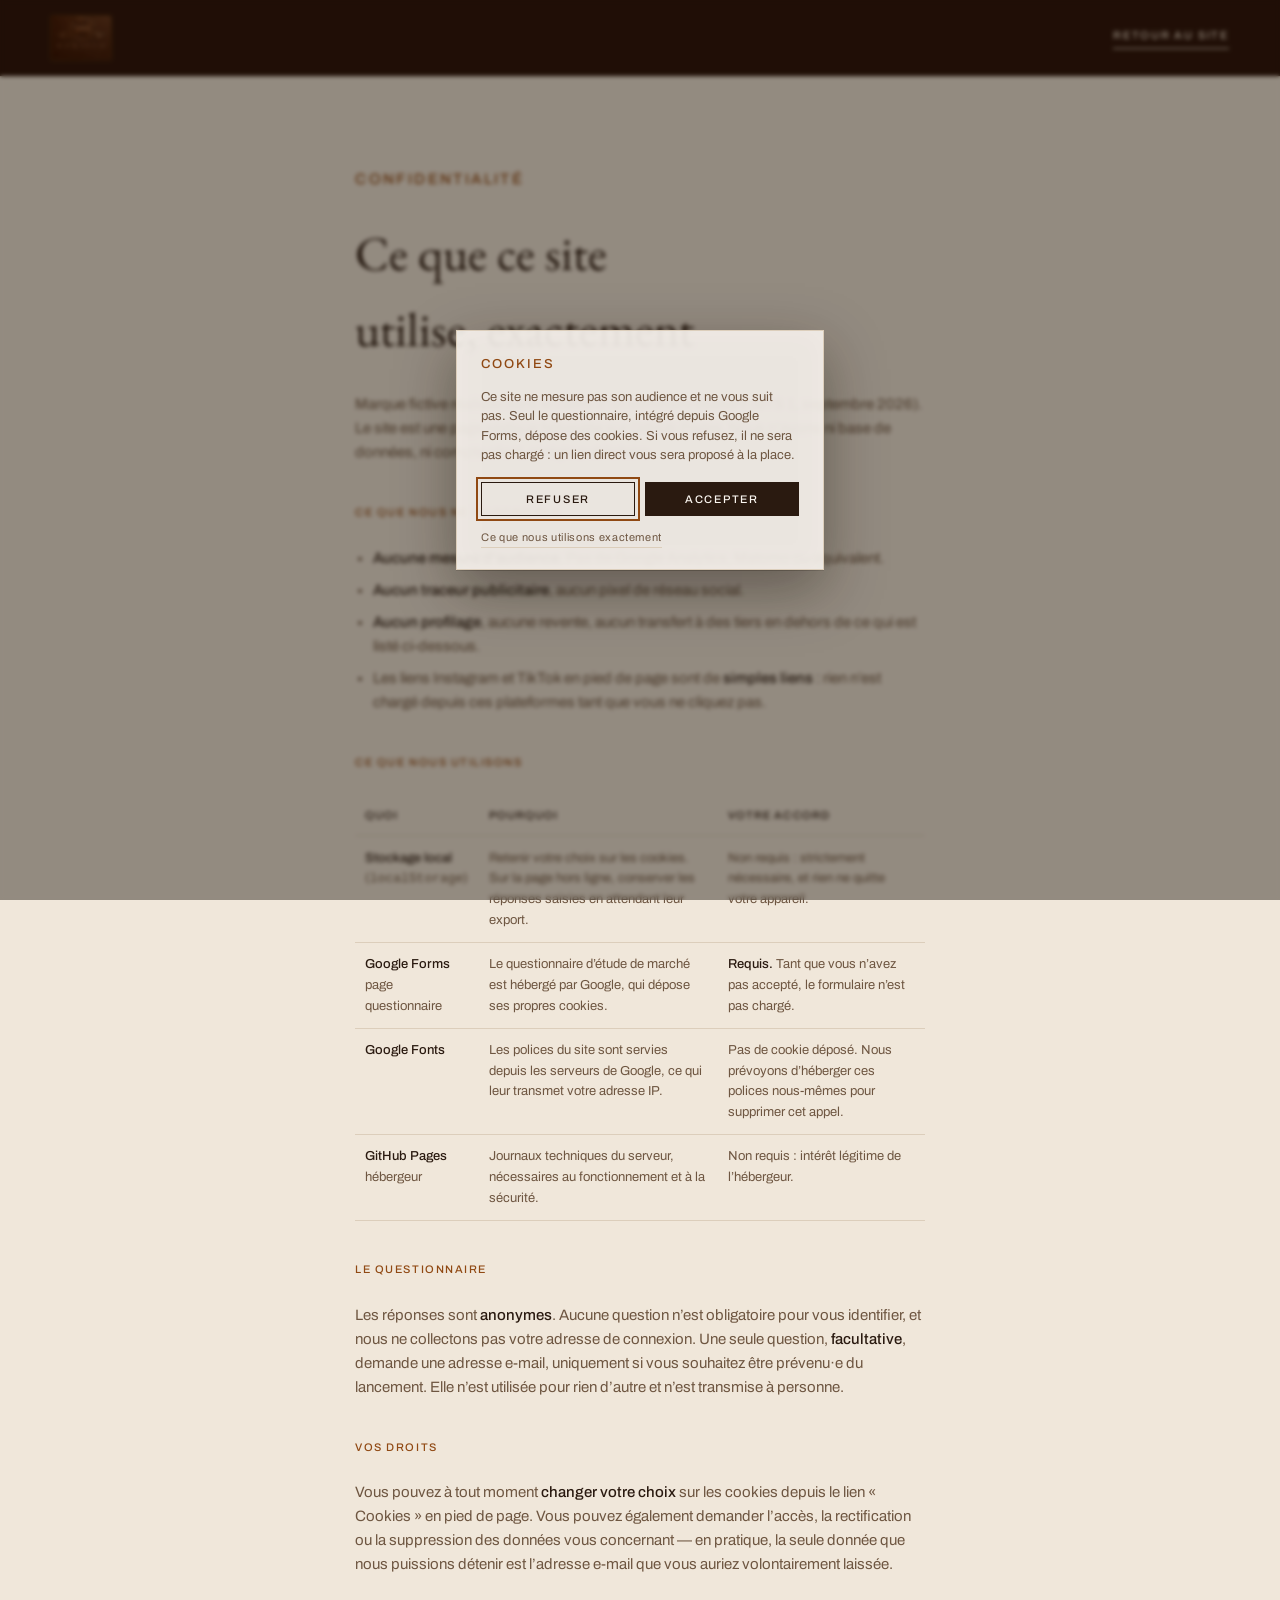
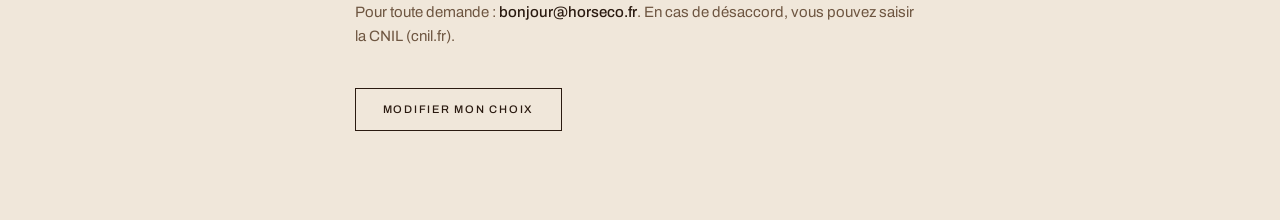
==== confidentialite.html @ d167e8dc "Consentement cookies, avec un effet réel Petit pop-up centré et translucide, bouton d'acceptation fo" ====
<!doctype html>
<html lang="fr">
<head>
<meta charset="utf-8">
<meta name="viewport" content="width=device-width, initial-scale=1">
<title>HorseCo — Confidentialité</title>
<meta name="description" content="Ce que le site HorseCo utilise exactement : aucun traceur, aucune mesure d'audience, un stockage local et un formulaire Google conditionné à votre accord.">
<meta name="robots" content="noindex">
<meta name="theme-color" content="#FAF6F0">
<link rel="preconnect" href="https://fonts.googleapis.com">
<link rel="preconnect" href="https://fonts.gstatic.com" crossorigin>
<link rel="stylesheet" href="https://fonts.googleapis.com/css2?family=Archivo:wght@400;500;600&family=EB+Garamond:ital,wght@0,400;0,500;1,400;1,500&display=swap">
<link rel="stylesheet" href="assets/css/horseco.css?v=10">
<link rel="icon" href="assets/img/logo-horseco.svg" type="image/svg+xml">
</head>
<body class="survey">

<header class="q-top masthead">
  <a class="logo" href="index.html" aria-label="HorseCo — retour au site">
    <img src="assets/img/logo-horseco.png" width="511" height="378"
         alt="HorseCo — Sellerie d’exception">
  </a>
  <a class="underlink" href="index.html">Retour au site</a>
</header>

<main class="band">
  <div class="wrap legal">

    <p class="caps" style="color:var(--accent)">Confidentialité</p>
    <h1>Ce que ce site utilise, exactement</h1>
    <p>
      Marque fictive réalisée dans le cadre d’un séminaire étudiant (BTS 1,
      septembre 2026). Le site est une page statique hébergée sur GitHub Pages.
      Nous n’avons ni base de données, ni compte client, ni régie publicitaire.
    </p>

    <h2>Ce que nous ne faisons pas</h2>
    <ul>
      <li><strong>Aucune mesure d’audience.</strong> Pas de Google Analytics, Matomo ou équivalent.</li>
      <li><strong>Aucun traceur publicitaire</strong>, aucun pixel de réseau social.</li>
      <li><strong>Aucun profilage</strong>, aucune revente, aucun transfert à des tiers en dehors de ce qui est listé ci-dessous.</li>
      <li>Les liens Instagram et TikTok en pied de page sont de <strong>simples liens</strong> : rien n’est chargé depuis ces plateformes tant que vous ne cliquez pas.</li>
    </ul>

    <h2>Ce que nous utilisons</h2>
    <table>
      <thead>
        <tr><th>Quoi</th><th>Pourquoi</th><th>Votre accord</th></tr>
      </thead>
      <tbody>
        <tr>
          <td><strong>Stockage local</strong><br>(<code>localStorage</code>)</td>
          <td>Retenir votre choix sur les cookies. Sur la page hors ligne, conserver les réponses saisies en attendant leur export.</td>
          <td>Non requis : strictement nécessaire, et rien ne quitte votre appareil.</td>
        </tr>
        <tr>
          <td><strong>Google Forms</strong><br>page questionnaire</td>
          <td>Le questionnaire d’étude de marché est hébergé par Google, qui dépose ses propres cookies.</td>
          <td><strong>Requis.</strong> Tant que vous n’avez pas accepté, le formulaire n’est pas chargé.</td>
        </tr>
        <tr>
          <td><strong>Google Fonts</strong></td>
          <td>Les polices du site sont servies depuis les serveurs de Google, ce qui leur transmet votre adresse IP.</td>
          <td>Pas de cookie déposé. Nous prévoyons d’héberger ces polices nous-mêmes pour supprimer cet appel.</td>
        </tr>
        <tr>
          <td><strong>GitHub Pages</strong><br>hébergeur</td>
          <td>Journaux techniques du serveur, nécessaires au fonctionnement et à la sécurité.</td>
          <td>Non requis : intérêt légitime de l’hébergeur.</td>
        </tr>
      </tbody>
    </table>

    <h2>Le questionnaire</h2>
    <p>
      Les réponses sont <strong>anonymes</strong>. Aucune question n’est
      obligatoire pour vous identifier, et nous ne collectons pas votre adresse
      de connexion. Une seule question, <strong>facultative</strong>, demande une
      adresse e-mail, uniquement si vous souhaitez être prévenu·e du lancement.
      Elle n’est utilisée pour rien d’autre et n’est transmise à personne.
    </p>

    <h2>Vos droits</h2>
    <p>
      Vous pouvez à tout moment <strong>changer votre choix</strong> sur les
      cookies depuis le lien « Cookies » en pied de page. Vous pouvez également
      demander l’accès, la rectification ou la suppression des données vous
      concernant — en pratique, la seule donnée que nous puissions détenir est
      l’adresse e-mail que vous auriez volontairement laissée.
    </p>
    <p>
      Pour toute demande : <strong>bonjour@horseco.fr</strong>. En cas de
      désaccord, vous pouvez saisir la CNIL (<span>cnil.fr</span>).
    </p>

    <p style="margin-top:1rem">
      <a class="btn" href="#" data-cookies-rouvrir>Modifier mon choix</a>
    </p>

  </div>
</main>

<script src="assets/js/cookies.js?v=10"></script>
</body>
</html>
---- assets/css/horseco.css ----
/* ============================================================
   HORSECO — Feuille de style maison
   Direction : maison de sellerie parisienne, papier clair,
   photographie plein cadre, typographie serif en italique.
   Séminaire BTS 1 — septembre 2026
   ============================================================ */

/* ---------- 1. Jetons ---------- */
:root {
  /* Relevés sur le moodboard : pastilles cognac / or vieilli / noir,
     et sur le cuir du panneau du logo. */
  --paper:   #FAF6F0;   /* parchemin */
  --sand:    #F0E7DA;   /* bandeaux, respiration */
  --tile:    #E4D8C7;   /* réserve d'image */
  --line:    #DCCEBB;   /* filets */
  --ink:     #2A1A10;   /* texte */
  --ink-2:   #6E5641;   /* texte secondaire */
  --accent:  #904913;   /* cognac */
  --gold:    #7A4900;   /* or vieilli */

  --leather:      #421906;  /* cuir du panneau logo */
  --leather-2:    #2A1108;  /* cuir dans l'ombre */
  --leather-line: #6B3418;  /* filet sur cuir */
  --cream:        #EFE2D0;  /* texte sur cuir */
  --cream-dim:    #B99B79;

  --display: "EB Garamond", Garamond, "Times New Roman", serif;
  --sans: "Archivo", "Helvetica Neue", Helvetica, Arial, sans-serif;

  --t-nano: 0.625rem;
  --t-xs:   0.6875rem;
  --t-sm:   0.8125rem;
  --t-base: 0.9375rem;
  --t-lg:   1.0625rem;
  --t-xl:   clamp(1.35rem, 1rem + 1.4vw, 2rem);
  --t-2xl:  clamp(1.9rem, 1.2rem + 2.6vw, 3rem);
  --t-3xl:  clamp(2.4rem, 1.4rem + 4.2vw, 4.25rem);

  --gutter: clamp(1.1rem, 4vw, 3.75rem);
  --measure: 33rem;
}

/* ---------- 2. Base ---------- */
*, *::before, *::after { box-sizing: border-box; }

html { scroll-behavior: smooth; }
@media (prefers-reduced-motion: reduce) {
  html { scroll-behavior: auto; }
  *, *::before, *::after {
    animation-duration: 0.001ms !important;
    transition-duration: 0.001ms !important;
  }
}

body {
  margin: 0;
  background: var(--paper);
  color: var(--ink);
  font-family: var(--sans);
  font-weight: 400;
  font-size: var(--t-base);
  line-height: 1.6;
  -webkit-font-smoothing: antialiased;
}

img, svg { display: block; max-width: 100%; }
a { color: inherit; text-decoration: none; }
p { margin: 0; }
h1, h2, h3, h4 { margin: 0; font-weight: 400; text-wrap: balance; }

:focus-visible { outline: 2px solid var(--accent); outline-offset: 3px; }

/* ---------- 3. Éléments de maison ---------- */

/* Petites capitales espacées : la voix de la maison */
.caps {
  font-family: var(--sans);
  font-size: var(--t-xs);
  font-weight: 500;
  letter-spacing: 0.16em;
  text-transform: uppercase;
}

/* Lien souligné à la Hermès */
.underlink {
  display: inline-block;
  font-size: var(--t-xs);
  font-weight: 500;
  letter-spacing: 0.16em;
  text-transform: uppercase;
  padding-bottom: 3px;
  border-bottom: 1px solid currentColor;
  transition: opacity 0.3s ease;
}
.underlink:hover { opacity: 0.6; }

.btn {
  display: inline-block;
  font-family: var(--sans);
  font-size: var(--t-xs);
  font-weight: 500;
  letter-spacing: 0.16em;
  text-transform: uppercase;
  padding: 1.05em 2.4em;
  border: 1px solid var(--ink);
  background: transparent;
  color: var(--ink);
  cursor: pointer;
  transition: background 0.35s ease, color 0.35s ease;
}
.btn:hover { background: var(--ink); color: var(--paper); }
.btn--solid { background: var(--ink); color: var(--paper); }
.btn--solid:hover { background: transparent; color: var(--ink); }
.btn--light { border-color: var(--paper); color: var(--paper); }
.btn--light:hover { background: var(--paper); color: var(--ink); }

.wrap { max-width: 92rem; margin-inline: auto; padding-inline: var(--gutter); }
.wrap--narrow { max-width: 62rem; }

/* ---------- 4. Réserves d'image ---------- */
/* Une photo déposée dans assets/img/ s'affiche automatiquement.
   Absente, la réserve dessine une épure au trait à sa place. */
.media {
  position: relative;
  margin: 0;
  overflow: hidden;
  background: var(--tile);
}
.media img,
.media video {
  width: 100%;
  height: 100%;
  object-fit: cover;
}

/* Le film est tourné à la verticale : dans une bande large, on cadre
   un peu au-dessus du centre, là où se tiennent les mains et le cavalier. */
.media--film video { object-position: center 42%; background: var(--leather-2); }
.media-fallback {
  position: absolute;
  inset: 0;
  display: none;
  place-items: center;
  background:
    radial-gradient(120% 100% at 30% 20%, #F1EDE6 0%, #E4DFD6 55%, #D8D2C7 100%);
}
.media-fallback svg { width: 34%; max-width: 190px; height: auto; opacity: 0.42; }
.media[data-missing="true"] img { display: none; }
.media[data-missing="true"] .media-fallback { display: grid; }

/* ---------- 5. En-tête ---------- */
/* L'en-tête passe par-dessus le film : un voile de cuir semi-opaque,
   assez dense pour que le texte reste lisible, assez fin pour qu'on
   devine le mouvement de la vidéo derrière. */
.masthead {
  position: absolute;
  inset-inline: 0;
  top: 0;
  z-index: 5;
  color: var(--cream);
  background: linear-gradient(
    180deg,
    rgba(42, 17, 8, 0.90) 0%,
    rgba(42, 17, 8, 0.78) 55%,
    rgba(42, 17, 8, 0.58) 100%);
  backdrop-filter: blur(3px) saturate(115%);
  -webkit-backdrop-filter: blur(3px) saturate(115%);
}

/* Les pages sans film gardent un en-tête plein, dans le flux. */
body.survey .masthead { position: static; background: var(--leather-2); backdrop-filter: none; }

.topbar {
  display: grid;
  grid-template-columns: 1fr auto 1fr;
  align-items: center;
  gap: 1rem;
  padding: 1.25rem var(--gutter) 1rem;
}
.topbar .side { display: flex; align-items: center; gap: 1.4rem; color: var(--cream-dim); }
.topbar .side--end { justify-content: flex-end; }
.topbar .side a { font-size: var(--t-xs); letter-spacing: 0.14em; text-transform: uppercase; }
.topbar .side a:hover { color: var(--cream); }

/* Le logo est livré embossé sur son cuir : on l'assume comme une pièce
   apposée, à la manière des patchs sur les brosses du moodboard. */
.logo { display: block; padding-inline: 1rem; }
.logo img {
  height: clamp(58px, 7vw, 86px);
  width: auto;
  border-radius: 2px;
  box-shadow:
    0 0 0 1px rgba(122, 73, 0, 0.55),
    0 6px 18px rgba(0, 0, 0, 0.4);
}

.mainnav {
  display: flex;
  justify-content: center;
  flex-wrap: wrap;
  gap: clamp(0.9rem, 2.4vw, 2.6rem);
  padding: 0.35rem var(--gutter) 1.15rem;
}
.mainnav a {
  font-size: var(--t-xs);
  font-weight: 500;
  letter-spacing: 0.16em;
  text-transform: uppercase;
  color: var(--cream);
  padding-bottom: 3px;
  border-bottom: 1px solid transparent;
  transition: border-color 0.3s ease;
}
.mainnav a:hover { border-bottom-color: var(--gold); }

/* La signature du logo, reprise en filet sous la navigation */
.signature {
  border-top: 1px solid var(--leather-line);
  padding: 0.7rem var(--gutter);
  text-align: center;
  font-size: var(--t-nano);
  letter-spacing: 0.36em;
  text-transform: uppercase;
  color: var(--cream-dim);
  background: rgba(22, 13, 6, 0.55);
  border-top-color: rgba(107, 52, 24, 0.55);
}

@media (max-width: 700px) {
  .topbar { grid-template-columns: 1fr; justify-items: center; }
  .topbar .side { display: none; }
  .mainnav { gap: 0.75rem 1.1rem; }
  .signature { letter-spacing: 0.24em; }
}

/* Bande de cuir pleine largeur */
.band--leather {
  background: linear-gradient(170deg, var(--leather) 0%, var(--leather-2) 100%);
  color: var(--cream);
}
.band--leather h2, .band--leather h3, .band--leather .figure .v { color: var(--cream); }
.band--leather p, .band--leather .step p { color: var(--cream-dim); }
.band--leather .band-head .caps { color: var(--gold); }
.band--leather .step { border-top-color: var(--leather-line); }
.band--leather .step:last-child { border-bottom-color: var(--leather-line); }
.band--leather .step .num { color: var(--gold); }
.band--leather .btn { border-color: var(--cream); color: var(--cream); }
.band--leather .btn:hover { background: var(--cream); color: var(--leather); }

/* ---------- 6. Hero plein cadre ---------- */
.hero { position: relative; background: var(--tile); }
.hero .media {
  min-height: min(76vh, 700px);
  height: min(76vh, 700px);
}
.hero .media::after {
  content: "";
  position: absolute;
  inset: 0;
  background: linear-gradient(to top, rgba(0,0,0,0.52) 0%, rgba(0,0,0,0.14) 38%, rgba(0,0,0,0) 62%);
}
.hero-caption {
  position: absolute;
  inset-inline-start: var(--gutter);
  inset-block-end: clamp(2rem, 5vw, 3.5rem);
  z-index: 2;
  color: #fff;
  display: grid;
  gap: 0.85rem;
  max-width: min(38rem, calc(100% - 2 * var(--gutter)));
}
.hero-caption h1 {
  font-family: var(--display);
  font-style: italic;
  font-size: var(--t-3xl);
  line-height: 1.02;
  letter-spacing: -0.01em;
}
.hero-caption p {
  font-family: var(--display);
  font-style: italic;
  font-size: clamp(1rem, 0.85rem + 0.6vw, 1.3rem);
  line-height: 1.35;
  max-width: 30rem;
}
.hero-caption .underlink { justify-self: start; margin-top: 0.4rem; }

/* ---------- 7. Bandes ---------- */
.band { padding-block: clamp(3.5rem, 7vw, 6.5rem); }
.band--sand { background: var(--sand); }

.band-head {
  display: grid;
  gap: 0.9rem;
  justify-items: center;
  text-align: center;
  padding-bottom: clamp(2rem, 4vw, 3.25rem);
}
.band-head .caps { color: var(--accent); }
.band-head h2 {
  font-family: var(--display);
  font-size: var(--t-2xl);
  line-height: 1.1;
}
.band-head h2 em { font-style: italic; }
.band-head p {
  max-width: var(--measure);
  color: var(--ink-2);
  font-size: var(--t-base);
}

/* ---------- 8. Grille de pièces ---------- */
.tiles {
  display: grid;
  grid-template-columns: repeat(auto-fit, minmax(min(100%, 14rem), 1fr));
  gap: clamp(1rem, 2.4vw, 2rem);
}
.tile { display: grid; gap: 1rem; }
.tile .media { aspect-ratio: 4 / 5; background: var(--paper); }
.tile .media img { transition: transform 1.4s cubic-bezier(0.2, 0, 0.1, 1); }
.tile:hover .media img { transform: scale(1.035); }
.tile-body { display: grid; gap: 0.3rem; text-align: center; }
.tile-body h3 {
  font-family: var(--display);
  font-size: 1.35rem;
  line-height: 1.15;
}
.tile-body .kind { font-size: var(--t-xs); letter-spacing: 0.14em; text-transform: uppercase; color: var(--ink-2); }
.tile-body .price {
  font-size: var(--t-sm);
  letter-spacing: 0.06em;
  font-variant-numeric: tabular-nums;
  margin-top: 0.2rem;
}
.tile-body .share { font-size: var(--t-xs); color: var(--accent); letter-spacing: 0.08em; }

/* ---------- 9. Éditorial : image + texte ---------- */
.editorial {
  display: grid;
  grid-template-columns: repeat(2, minmax(0, 1fr));
  align-items: center;
  gap: clamp(1.5rem, 5vw, 5rem);
}
.editorial .media { aspect-ratio: 4 / 3; }
.editorial--flip .editorial-text { order: -1; }
@media (max-width: 860px) {
  .editorial { grid-template-columns: minmax(0, 1fr); }
  .editorial--flip .editorial-text { order: 0; }
}
.editorial-text { display: grid; gap: 1.25rem; max-width: var(--measure); }
.editorial-text .caps { color: var(--accent); }
.editorial-text h2 { font-family: var(--display); font-size: var(--t-2xl); line-height: 1.12; }
.editorial-text h2 em { font-style: italic; }
.editorial-text p { color: var(--ink-2); }
.editorial-text strong { color: var(--ink); font-weight: 500; }
.editorial-text .underlink { justify-self: start; margin-top: 0.5rem; }

/* Spécifications matière */
.specs {
  margin: 0;
  display: grid;
  gap: 0;
  border-top: 1px solid var(--line);
}
.specs > div {
  display: grid;
  grid-template-columns: 9.5rem minmax(0, 1fr);
  gap: 1rem;
  padding-block: 0.7rem;
  border-bottom: 1px solid var(--line);
  font-size: var(--t-sm);
}
.specs dt { font-size: var(--t-xs); letter-spacing: 0.12em; text-transform: uppercase; color: var(--ink-2); }
.specs dd { margin: 0; }
@media (max-width: 520px) { .specs > div { grid-template-columns: minmax(0, 1fr); gap: 0.15rem; } }

/* ---------- 9 bis. L'épure : la pièce à gauche, la légende à droite ---------- */
.epure {
  display: grid;
  grid-template-columns: minmax(0, 1.15fr) minmax(0, 0.85fr);
  gap: clamp(1.75rem, 4vw, 3.5rem);
  align-items: center;
}
@media (max-width: 860px) { .epure { grid-template-columns: minmax(0, 1fr); } }

.epure-photo { margin: 0; display: grid; gap: 1rem; }
.epure-photo .plan { position: relative; border: 1px solid var(--line); }
.epure-photo img { width: 100%; height: auto; }
.epure-photo figcaption { font-size: var(--t-sm); color: var(--ink-2); }
.epure-photo figcaption em { font-style: italic; }

/* Repère chiffré, coloré par le cuir qu'il désigne */
.repere {
  position: absolute;
  transform: translate(-50%, -50%);
  width: 2rem;
  height: 2rem;
  display: grid;
  place-items: center;
  border-radius: 50%;
  background: var(--c);
  color: var(--t);
  font-family: var(--sans);
  font-size: var(--t-sm);
  font-weight: 600;
  font-variant-numeric: tabular-nums;
  box-shadow: 0 0 0 2px rgba(250, 246, 240, 0.9), 0 3px 10px rgba(0, 0, 0, 0.35);
}

.epure-legende { list-style: none; margin: 0; padding: 0; display: grid; }
.epure-legende li {
  display: grid;
  grid-template-columns: auto minmax(0, 1fr);
  gap: 0.9rem;
  padding-block: clamp(0.9rem, 2vw, 1.25rem);
  border-top: 1px solid var(--line);
}
.epure-legende li:last-child { border-bottom: 1px solid var(--line); }
.epure-legende .num {
  width: 1.6rem;
  height: 1.6rem;
  margin-top: 0.1rem;
  display: grid;
  place-items: center;
  border-radius: 50%;
  background: var(--c);
  color: var(--t);
  font-size: 0.74rem;
  font-weight: 600;
  font-variant-numeric: tabular-nums;
}
.epure-legende h3 {
  font-family: var(--sans);
  font-size: var(--t-xs);
  font-weight: 500;
  letter-spacing: 0.12em;
  text-transform: uppercase;
  color: var(--ink);
  margin-bottom: 0.3rem;
}
.epure-legende .cuir { font-size: var(--t-sm); color: var(--ink); margin-bottom: 0.25rem; }
.epure-legende p { font-size: var(--t-sm); color: var(--ink-2); line-height: 1.5; }

/* ---------- 10. Citation pleine largeur ---------- */
.pull {
  padding-block: clamp(3.5rem, 8vw, 7rem);
  text-align: center;
}
.pull blockquote {
  margin: 0 auto;
  max-width: 46rem;
  font-family: var(--display);
  font-style: italic;
  font-size: clamp(1.5rem, 1rem + 2.2vw, 2.6rem);
  line-height: 1.22;
}
.pull .attrib { margin-top: 1.6rem; color: var(--ink-2); }

/* ---------- 11. L'atelier, en séquence ---------- */
.steps { display: grid; }
.step {
  display: grid;
  grid-template-columns: 4.5rem minmax(0, 15rem) minmax(0, 1fr);
  gap: clamp(1rem, 3vw, 2.5rem);
  align-items: baseline;
  padding-block: clamp(1.4rem, 2.6vw, 2rem);
  border-top: 1px solid var(--line);
}
.step:last-child { border-bottom: 1px solid var(--line); }
.step .num {
  font-family: var(--display);
  font-size: 1.6rem;
  color: var(--accent);
  font-variant-numeric: tabular-nums;
  line-height: 1;
}
.step h3 { font-family: var(--display); font-size: var(--t-xl); }
.step p { color: var(--ink-2); font-size: var(--t-sm); max-width: var(--measure); }
@media (max-width: 780px) {
  .step { grid-template-columns: 3rem minmax(0, 1fr); }
  .step p { grid-column: 2; }
}

/* ---------- 12. Chiffres ---------- */
.figures {
  display: grid;
  grid-template-columns: repeat(auto-fit, minmax(min(100%, 11rem), 1fr));
  gap: clamp(1.5rem, 3vw, 3rem);
  text-align: center;
}
.figure { display: grid; gap: 0.45rem; }
.figure .v {
  font-family: var(--display);
  font-size: clamp(2.2rem, 1.4rem + 2.6vw, 3.4rem);
  line-height: 1;
  font-variant-numeric: tabular-nums;
}
.figure .k { font-size: var(--t-xs); letter-spacing: 0.16em; text-transform: uppercase; }
.figure p { font-size: var(--t-sm); color: var(--ink-2); }

/* ---------- 13. Appel questionnaire ---------- */
.callout {
  position: relative;
  min-height: clamp(20rem, 42vw, 30rem);
  display: grid;
}
.callout .media { position: absolute; inset: 0; }
.callout .media::after {
  content: "";
  position: absolute;
  inset: 0;
  background: rgba(0, 0, 0, 0.42);
}
.callout-body {
  position: relative;
  z-index: 2;
  align-self: center;
  justify-self: center;
  text-align: center;
  color: #fff;
  display: grid;
  gap: 1.1rem;
  justify-items: center;
  padding: clamp(2rem, 6vw, 4rem) var(--gutter);
  max-width: 42rem;
}
.callout-body h2 { font-family: var(--display); font-style: italic; font-size: var(--t-2xl); line-height: 1.1; }
.callout-body p { font-size: var(--t-base); }

/* ---------- 14. Pied de page ---------- */
.foot {
  background: var(--leather-2);
  color: var(--cream);
  padding-block: clamp(2.5rem, 5vw, 4rem) 1.75rem;
}
.foot .logo { padding-inline: 0; margin-bottom: 1.2rem; }
.foot .logo img { height: 64px; }
.foot ul { color: var(--cream-dim); }
.foot ul a:hover { color: var(--cream); }
.foot h4 { color: var(--gold); }
.foot-note { border-top-color: var(--leather-line); color: var(--cream-dim); }

/* Réseaux : le pictogramme d'abord, le compte ensuite */
.foot .reseaux { gap: 0.85rem; }
.foot .reseaux a {
  display: inline-flex;
  align-items: center;
  gap: 0.65rem;
  color: var(--cream-dim);
  transition: color 0.3s ease;
}
.foot .reseaux a:hover { color: var(--gold); }
.foot .reseaux svg { width: 20px; height: 20px; flex: none; }
.foot-cols {
  display: grid;
  grid-template-columns: repeat(auto-fit, minmax(min(100%, 11rem), 1fr));
  gap: 2.25rem;
  padding-bottom: 2.5rem;
}
.foot h4 { font-size: var(--t-xs); font-weight: 500; letter-spacing: 0.16em; text-transform: uppercase; margin-bottom: 1rem; }
.foot ul { list-style: none; margin: 0; padding: 0; display: grid; gap: 0.55rem; font-size: var(--t-sm); color: var(--ink-2); }
.foot ul a:hover { color: var(--ink); }
.foot-note {
  border-top: 1px solid var(--line);
  padding-top: 1.4rem;
  display: flex;
  flex-wrap: wrap;
  gap: 0.75rem 2rem;
  justify-content: space-between;
  font-size: var(--t-xs);
  color: var(--ink-2);
  letter-spacing: 0.06em;
}

/* ============================================================
   QUESTIONNAIRE
   ============================================================ */
body.survey { background: var(--sand); }

.q-shell { min-height: 100dvh; display: grid; grid-template-rows: auto auto 1fr auto; }

.q-top {
  display: flex;
  align-items: center;
  justify-content: space-between;
  gap: 1rem;
  padding: 1rem var(--gutter);
  background: var(--paper);
  border-bottom: 1px solid var(--line);
  position: sticky;
  top: 0;
  z-index: 20;
}
.q-top .logo { padding-inline: 0; }
.q-top .logo img { height: 44px; box-shadow: 0 0 0 1px rgba(122, 73, 0, 0.4); }

.lang { display: inline-flex; border: 1px solid var(--ink); }
.lang button {
  font-family: var(--sans);
  font-size: var(--t-xs);
  font-weight: 500;
  letter-spacing: 0.14em;
  text-transform: uppercase;
  padding: 0.55em 0.95em;
  border: 0;
  background: transparent;
  color: var(--ink);
  cursor: pointer;
}
.lang button[aria-pressed="true"] { background: var(--ink); color: var(--paper); }

.q-progress { height: 2px; background: var(--line); }
.q-progress i {
  display: block;
  height: 100%;
  width: 0%;
  background: var(--accent);
  transition: width 0.45s cubic-bezier(0.65, 0, 0.35, 1);
}

.q-main {
  padding: clamp(1.75rem, 5vw, 3.5rem) var(--gutter) clamp(2rem, 5vw, 3.5rem);
  display: grid;
  align-content: start;
  justify-items: center;
}
.q-card { width: min(38rem, 100%); display: grid; gap: 1.3rem; align-content: start; }

.q-count { font-size: var(--t-xs); letter-spacing: 0.18em; text-transform: uppercase; color: var(--ink-2); font-variant-numeric: tabular-nums; }
.q-title { font-family: var(--display); font-size: clamp(1.45rem, 1rem + 2vw, 2.15rem); line-height: 1.15; }
.q-hint { font-size: var(--t-sm); color: var(--ink-2); }

.opts { display: grid; gap: 0.55rem; }
.opt {
  display: flex;
  align-items: center;
  gap: 0.9rem;
  width: 100%;
  text-align: left;
  font-family: var(--sans);
  font-size: var(--t-base);
  color: var(--ink);
  background: var(--paper);
  border: 1px solid var(--line);
  padding: 1em 1.15em;
  cursor: pointer;
  min-height: 3.3rem;
  transition: border-color 0.25s ease;
}
.opt:hover { border-color: var(--ink); }
.opt .box { width: 1rem; height: 1rem; border: 1px solid var(--ink-2); flex: none; display: grid; place-items: center; }
.opt[data-shape="round"] .box { border-radius: 50%; }
.opt[aria-pressed="true"] { border-color: var(--accent); }
.opt[aria-pressed="true"] .box { background: var(--accent); border-color: var(--accent); }
.opt[aria-pressed="true"] .box::after { content: ""; width: 0.4rem; height: 0.4rem; background: var(--paper); }
.opt[data-shape="round"][aria-pressed="true"] .box::after { border-radius: 50%; }

.scale { display: grid; gap: 0.7rem; }
.scale-row { display: grid; grid-template-columns: repeat(5, 1fr); gap: 0.45rem; }
.scale-row button {
  font-family: var(--display);
  font-size: 1.45rem;
  padding: 0.65em 0;
  border: 1px solid var(--line);
  background: var(--paper);
  color: var(--ink);
  cursor: pointer;
  transition: background 0.25s ease, border-color 0.25s ease;
}
.scale-row button:hover { border-color: var(--ink); }
.scale-row button[aria-pressed="true"] { background: var(--accent); border-color: var(--accent); color: #fff; }
.scale-ends { display: flex; justify-content: space-between; gap: 1rem; font-size: var(--t-xs); letter-spacing: 0.1em; text-transform: uppercase; color: var(--ink-2); }

.q-field {
  width: 100%;
  font-family: var(--sans);
  font-size: var(--t-base);
  color: var(--ink);
  background: var(--paper);
  border: 1px solid var(--line);
  padding: 1em 1.15em;
}
.q-field::placeholder { color: #A79F94; }
.q-field:focus { border-color: var(--ink); outline: none; }

.q-nav { display: flex; align-items: center; justify-content: space-between; gap: 1rem; padding-top: 0.3rem; }
.link-back {
  font-family: var(--sans);
  font-size: var(--t-xs);
  font-weight: 500;
  letter-spacing: 0.16em;
  text-transform: uppercase;
  color: var(--ink-2);
  background: none;
  border: 0;
  cursor: pointer;
  padding: 0.6em 0;
}
.link-back:hover { color: var(--ink); }
.link-back[hidden] { display: none !important; }

.q-intro { display: grid; gap: 1.4rem; }
.q-intro h1 { font-family: var(--display); font-style: italic; font-size: clamp(1.9rem, 1.2rem + 3vw, 3rem); line-height: 1.08; }
.q-intro .lede { color: var(--ink-2); max-width: var(--measure); }

.q-meta {
  display: grid;
  grid-template-columns: repeat(auto-fit, minmax(min(100%, 10rem), 1fr));
  gap: 1px;
  background: var(--line);
  border: 1px solid var(--line);
}
.q-meta div { background: var(--sand); padding: 0.95rem 1.1rem; display: grid; gap: 0.2rem; }
.q-meta .k { font-size: var(--t-xs); letter-spacing: 0.16em; text-transform: uppercase; color: var(--ink-2); }
.q-meta .v { font-family: var(--display); font-size: 1.3rem; font-variant-numeric: tabular-nums; }

.q-tools {
  border-top: 1px solid var(--line);
  padding: 0.9rem var(--gutter);
  display: flex;
  flex-wrap: wrap;
  align-items: center;
  gap: 0.7rem 1.4rem;
  justify-content: space-between;
  font-size: var(--t-xs);
  letter-spacing: 0.1em;
  text-transform: uppercase;
  color: var(--ink-2);
  background: var(--paper);
}
.q-tools .group { display: flex; flex-wrap: wrap; gap: 0.7rem; align-items: center; }
.q-tools button {
  font-family: var(--sans);
  font-size: var(--t-xs);
  font-weight: 500;
  letter-spacing: 0.12em;
  text-transform: uppercase;
  background: transparent;
  border: 1px solid var(--line);
  color: var(--ink);
  padding: 0.65em 1.05em;
  cursor: pointer;
  transition: border-color 0.25s ease;
}
.q-tools button:hover { border-color: var(--ink); }
.q-tools .tally { color: var(--ink); font-variant-numeric: tabular-nums; }

.results { width: min(48rem, 100%); display: grid; gap: 1.9rem; }
.result-block { display: grid; gap: 0.7rem; }
.result-block h3 {
  font-family: var(--sans);
  font-size: var(--t-xs);
  font-weight: 500;
  letter-spacing: 0.12em;
  text-transform: uppercase;
  padding-bottom: 0.55rem;
  border-bottom: 1px solid var(--line);
}
.bar-row {
  display: grid;
  grid-template-columns: minmax(0, 12rem) minmax(0, 1fr) 3.4rem;
  gap: 0.85rem;
  align-items: center;
  font-size: var(--t-sm);
}
@media (max-width: 620px) {
  .bar-row { grid-template-columns: minmax(0, 1fr) 3.4rem; }
  .bar-row .track { grid-column: 1 / -1; order: 3; }
}
.bar-row .track { height: 8px; background: var(--paper); border: 1px solid var(--line); }
.bar-row .track i { display: block; height: 100%; background: var(--accent); }
.bar-row .pct { text-align: right; font-variant-numeric: tabular-nums; color: var(--ink-2); }

.toast {
  position: fixed;
  inset-block-end: 1.4rem;
  inset-inline: 0;
  margin-inline: auto;
  width: max-content;
  max-width: calc(100% - 2rem);
  background: var(--ink);
  color: var(--paper);
  font-size: var(--t-xs);
  letter-spacing: 0.14em;
  text-transform: uppercase;
  padding: 0.85em 1.35em;
  z-index: 90;
  opacity: 0;
  transform: translateY(0.5rem);
  transition: opacity 0.3s ease, transform 0.3s ease;
  pointer-events: none;
}
.toast[data-show="true"] { opacity: 1; transform: translateY(0); }

/* ---------- Page d'accueil du Google Form ---------- */
.embed-page {
  padding: clamp(2rem, 5vw, 3.5rem) var(--gutter) clamp(2.5rem, 5vw, 4rem);
  display: grid;
  justify-items: center;
  gap: clamp(1.75rem, 4vw, 2.75rem);
}
.embed-intro { width: min(40rem, 100%); display: grid; gap: 1.2rem; }
.embed-intro h1 { font-family: var(--display); font-style: italic; font-size: clamp(1.9rem, 1.2rem + 3vw, 3rem); line-height: 1.08; }
.embed-intro .lede { color: var(--ink-2); max-width: var(--measure); }

.embed-frame { width: min(44rem, 100%); border: 1px solid var(--line); background: var(--paper); }
.embed-frame iframe { display: block; width: 100%; height: min(78dvh, 1100px); border: 0; }

.embed-setup { padding: clamp(1.4rem, 4vw, 2.25rem); display: grid; gap: 0.85rem; background: var(--paper); }
.embed-setup h2 { font-family: var(--display); font-size: var(--t-xl); }
.embed-setup p { font-size: var(--t-sm); color: var(--ink-2); max-width: var(--measure); }
.embed-setup code {
  font-family: ui-monospace, "SFMono-Regular", Menlo, Consolas, monospace;
  font-size: 0.85em;
  background: var(--sand);
  border: 1px solid var(--line);
  padding: 0.15em 0.4em;
}

.embed-foot { font-size: var(--t-sm); color: var(--ink-2); text-align: center; }
.embed-foot a { border-bottom: 1px solid var(--line); }
.embed-foot a:hover { color: var(--ink); border-bottom-color: var(--ink); }

/* ---------- 15. Consentement cookies ---------- */
.cookies {
  position: fixed;
  inset: 0;
  z-index: 100;
  display: grid;
  place-items: center;
  padding: 1.25rem;
  background: rgba(20, 12, 6, 0.42);
  backdrop-filter: blur(2px);
  -webkit-backdrop-filter: blur(2px);
}
.cookies[hidden] { display: none !important; }

/* Petite carte translucide, au centre de l'écran */
.cookies-carte {
  width: min(23rem, 100%);
  display: grid;
  gap: 0.85rem;
  padding: 1.5rem 1.5rem 1.35rem;
  background: rgba(250, 246, 240, 0.90);
  backdrop-filter: blur(14px) saturate(125%);
  -webkit-backdrop-filter: blur(14px) saturate(125%);
  border: 1px solid var(--line);
  box-shadow: 0 20px 55px rgba(20, 12, 6, 0.38);
}
.cookies-carte .caps { color: var(--accent); }
.cookies-carte p { font-size: var(--t-sm); color: var(--ink-2); line-height: 1.5; }

/* Refuser et accepter au même niveau : même taille, même place. */
.cookies-choix { display: grid; grid-template-columns: 1fr 1fr; gap: 0.6rem; margin-top: 0.15rem; }
.cookies-choix .btn { padding: 0.9em 0.5em; text-align: center; }

.cookies-plus {
  font-size: var(--t-xs);
  letter-spacing: 0.06em;
  color: var(--ink-2);
  border-bottom: 1px solid var(--line);
  justify-self: start;
}
.cookies-plus:hover { color: var(--ink); border-bottom-color: var(--ink); }

/* Repli quand le formulaire est refusé */
.embed-repli { display: flex; flex-wrap: wrap; gap: 0.6rem; margin: 0.4rem 0 0.9rem; }

/* Bouton qui rouvre le choix, dans le pied de page */
.foot [data-cookies-rouvrir] {
  font: inherit;
  color: inherit;
  background: none;
  border: 0;
  padding: 0;
  cursor: pointer;
  text-align: left;
}
.foot [data-cookies-rouvrir]:hover { color: var(--cream); }

/* ---------- 16. Page confidentialité ---------- */
.legal { max-width: 42rem; margin-inline: auto; display: grid; gap: 1.5rem; }
.legal h1 { font-family: var(--display); font-size: var(--t-2xl); }
.legal h2 {
  font-family: var(--sans);
  font-size: var(--t-xs);
  font-weight: 500;
  letter-spacing: 0.14em;
  text-transform: uppercase;
  color: var(--accent);
  margin-top: 1rem;
}
.legal p, .legal li { color: var(--ink-2); font-size: var(--t-base); }
.legal ul { margin: 0; padding-left: 1.1rem; display: grid; gap: 0.5rem; }
.legal strong { color: var(--ink); font-weight: 500; }
.legal table { width: 100%; border-collapse: collapse; font-size: var(--t-sm); }
.legal th, .legal td { text-align: left; padding: 0.7rem 0.6rem; border-bottom: 1px solid var(--line); vertical-align: top; }
.legal th { font-size: var(--t-xs); letter-spacing: 0.1em; text-transform: uppercase; color: var(--ink); font-weight: 500; }
.legal td { color: var(--ink-2); }
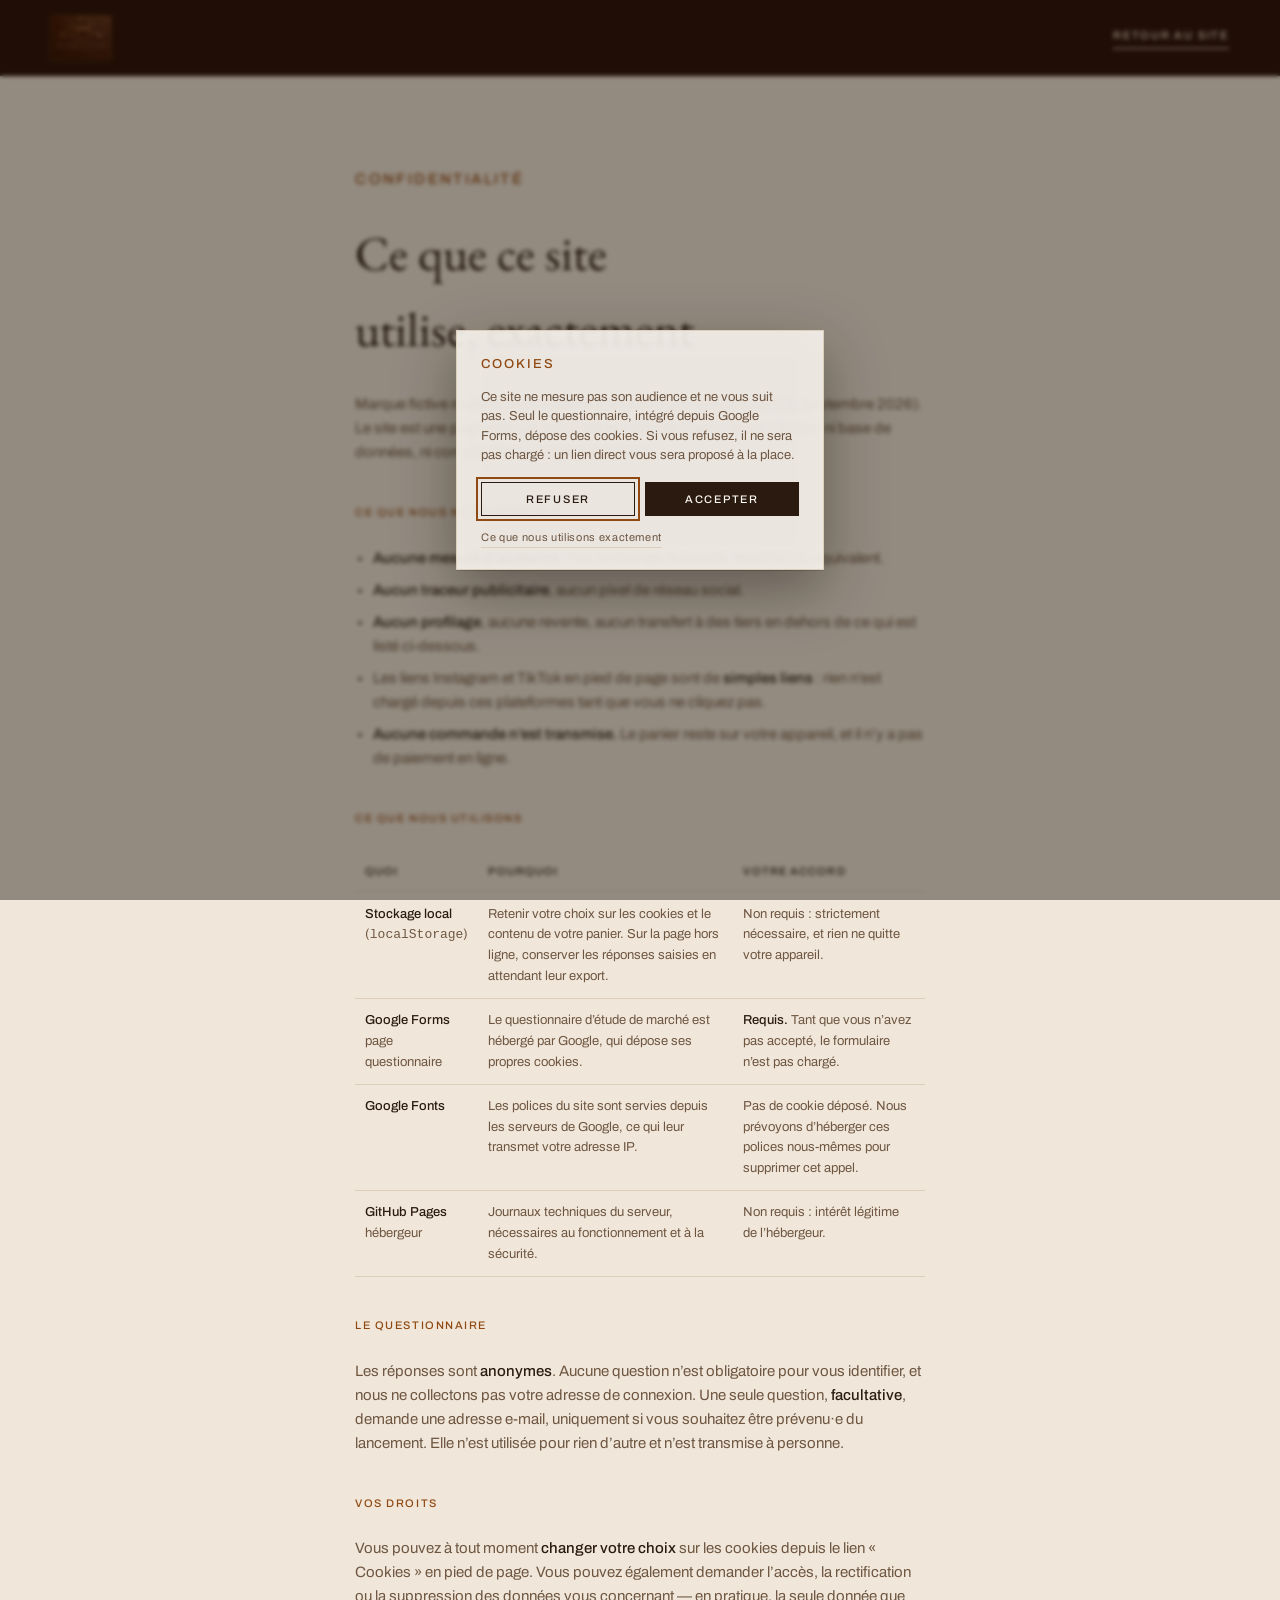
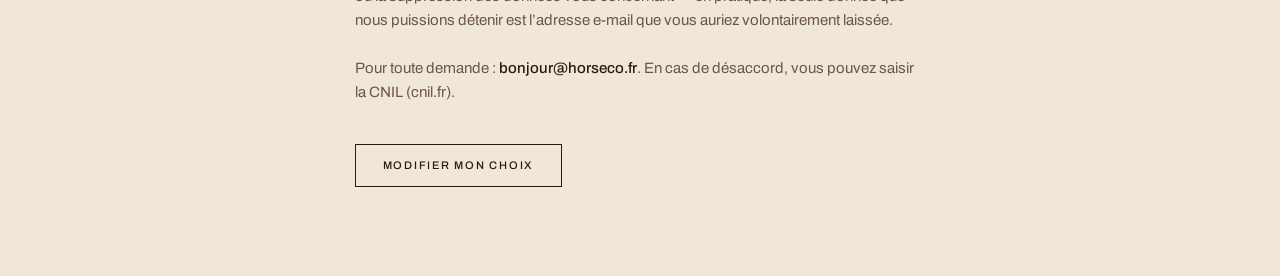
==== commit 237f639a: "Fiche produit avec choix de teinte, et panier Un clic sur une pièce ouvre sa fiche : cognac, havane," ====
--- a/confidentialite.html
+++ b/confidentialite.html
@@ -10,7 +10,7 @@
 <link rel="preconnect" href="https://fonts.googleapis.com">
 <link rel="preconnect" href="https://fonts.gstatic.com" crossorigin>
 <link rel="stylesheet" href="https://fonts.googleapis.com/css2?family=Archivo:wght@400;500;600&family=EB+Garamond:ital,wght@0,400;0,500;1,400;1,500&display=swap">
-<link rel="stylesheet" href="assets/css/horseco.css?v=10">
+<link rel="stylesheet" href="assets/css/horseco.css?v=12">
 <link rel="icon" href="assets/img/logo-horseco.svg" type="image/svg+xml">
 </head>
 <body class="survey">
@@ -40,6 +40,7 @@
       <li><strong>Aucun traceur publicitaire</strong>, aucun pixel de réseau social.</li>
       <li><strong>Aucun profilage</strong>, aucune revente, aucun transfert à des tiers en dehors de ce qui est listé ci-dessous.</li>
       <li>Les liens Instagram et TikTok en pied de page sont de <strong>simples liens</strong> : rien n’est chargé depuis ces plateformes tant que vous ne cliquez pas.</li>
+      <li><strong>Aucune commande n’est transmise.</strong> Le panier reste sur votre appareil, et il n’y a pas de paiement en ligne.</li>
     </ul>
 
     <h2>Ce que nous utilisons</h2>
@@ -50,7 +51,7 @@
       <tbody>
         <tr>
           <td><strong>Stockage local</strong><br>(<code>localStorage</code>)</td>
-          <td>Retenir votre choix sur les cookies. Sur la page hors ligne, conserver les réponses saisies en attendant leur export.</td>
+          <td>Retenir votre choix sur les cookies et le contenu de votre panier. Sur la page hors ligne, conserver les réponses saisies en attendant leur export.</td>
           <td>Non requis : strictement nécessaire, et rien ne quitte votre appareil.</td>
         </tr>
         <tr>
@@ -100,6 +101,6 @@
   </div>
 </main>
 
-<script src="assets/js/cookies.js?v=10"></script>
+<script src="assets/js/cookies.js?v=12"></script>
 </body>
 </html>
--- a/assets/css/horseco.css
+++ b/assets/css/horseco.css
@@ -23,6 +23,7 @@
   --leather-line: #6B3418;  /* filet sur cuir */
   --cream:        #EFE2D0;  /* texte sur cuir */
   --cream-dim:    #B99B79;
+  --brass:        #C79A62;  /* laiton clair, lisible sur le cuir */
 
   --display: "EB Garamond", Garamond, "Times New Roman", serif;
   --sans: "Archivo", "Helvetica Neue", Helvetica, Arial, sans-serif;
@@ -528,6 +529,8 @@
 .callout-body p { font-size: var(--t-base); }
 
 /* ---------- 14. Pied de page ---------- */
+/* Un seul bloc : les anciennes règles du pied de page clair
+   écrasaient celles du cuir et rendaient le texte illisible. */
 .foot {
   background: var(--leather-2);
   color: var(--cream);
@@ -535,10 +538,39 @@
 }
 .foot .logo { padding-inline: 0; margin-bottom: 1.2rem; }
 .foot .logo img { height: 64px; }
-.foot ul { color: var(--cream-dim); }
-.foot ul a:hover { color: var(--cream); }
-.foot h4 { color: var(--gold); }
-.foot-note { border-top-color: var(--leather-line); color: var(--cream-dim); }
+
+.foot-cols {
+  display: grid;
+  grid-template-columns: repeat(auto-fit, minmax(min(100%, 11rem), 1fr));
+  gap: 2.25rem;
+  padding-bottom: 2.5rem;
+}
+.foot h4 {
+  font-size: var(--t-xs);
+  font-weight: 500;
+  letter-spacing: 0.16em;
+  text-transform: uppercase;
+  color: var(--brass);
+  margin-bottom: 1rem;
+}
+.foot ul {
+  list-style: none;
+  margin: 0;
+  padding: 0;
+  display: grid;
+  gap: 0.55rem;
+  font-size: var(--t-sm);
+  color: var(--cream-dim);
+}
+
+/* Tout ce qui est cliquable en pied de page passe au blanc au survol :
+   sur ce fond cuir, un brun s'y noierait. */
+.foot a,
+.foot [data-cookies-rouvrir] { transition: color 0.25s ease; }
+.foot a:hover,
+.foot a:focus-visible,
+.foot [data-cookies-rouvrir]:hover,
+.foot [data-cookies-rouvrir]:focus-visible { color: #FFFFFF; }
 
 /* Réseaux : le pictogramme d'abord, le compte ensuite */
 .foot .reseaux { gap: 0.85rem; }
@@ -547,28 +579,28 @@
   align-items: center;
   gap: 0.65rem;
   color: var(--cream-dim);
-  transition: color 0.3s ease;
-}
-.foot .reseaux a:hover { color: var(--gold); }
+}
 .foot .reseaux svg { width: 20px; height: 20px; flex: none; }
-.foot-cols {
-  display: grid;
-  grid-template-columns: repeat(auto-fit, minmax(min(100%, 11rem), 1fr));
-  gap: 2.25rem;
-  padding-bottom: 2.5rem;
-}
-.foot h4 { font-size: var(--t-xs); font-weight: 500; letter-spacing: 0.16em; text-transform: uppercase; margin-bottom: 1rem; }
-.foot ul { list-style: none; margin: 0; padding: 0; display: grid; gap: 0.55rem; font-size: var(--t-sm); color: var(--ink-2); }
-.foot ul a:hover { color: var(--ink); }
+
+.foot [data-cookies-rouvrir] {
+  font: inherit;
+  color: var(--cream-dim);
+  background: none;
+  border: 0;
+  padding: 0;
+  cursor: pointer;
+  text-align: left;
+}
+
 .foot-note {
-  border-top: 1px solid var(--line);
+  border-top: 1px solid var(--leather-line);
   padding-top: 1.4rem;
   display: flex;
   flex-wrap: wrap;
   gap: 0.75rem 2rem;
   justify-content: space-between;
   font-size: var(--t-xs);
-  color: var(--ink-2);
+  color: var(--cream-dim);
   letter-spacing: 0.06em;
 }
 
@@ -866,18 +898,6 @@
 /* Repli quand le formulaire est refusé */
 .embed-repli { display: flex; flex-wrap: wrap; gap: 0.6rem; margin: 0.4rem 0 0.9rem; }
 
-/* Bouton qui rouvre le choix, dans le pied de page */
-.foot [data-cookies-rouvrir] {
-  font: inherit;
-  color: inherit;
-  background: none;
-  border: 0;
-  padding: 0;
-  cursor: pointer;
-  text-align: left;
-}
-.foot [data-cookies-rouvrir]:hover { color: var(--cream); }
-
 /* ---------- 16. Page confidentialité ---------- */
 .legal { max-width: 42rem; margin-inline: auto; display: grid; gap: 1.5rem; }
 .legal h1 { font-family: var(--display); font-size: var(--t-2xl); }
@@ -897,3 +917,177 @@
 .legal th, .legal td { text-align: left; padding: 0.7rem 0.6rem; border-bottom: 1px solid var(--line); vertical-align: top; }
 .legal th { font-size: var(--t-xs); letter-spacing: 0.1em; text-transform: uppercase; color: var(--ink); font-weight: 500; }
 .legal td { color: var(--ink-2); }
+
+/* ---------- 17. Fiche produit et panier ---------- */
+html.verrou { overflow: hidden; }
+
+.tile[data-produit] { cursor: pointer; }
+.tile-teintes { display: flex; justify-content: center; gap: 5px; margin-top: 0.35rem; }
+.tile-teintes i { display: block; width: 8px; height: 8px; border-radius: 50%; background: var(--c); }
+.tile-cta {
+  justify-self: center;
+  margin-top: 0.2rem;
+  padding: 0 0 3px;
+  font-family: var(--sans);
+  font-size: var(--t-xs);
+  font-weight: 500;
+  letter-spacing: 0.16em;
+  text-transform: uppercase;
+  color: var(--ink);
+  background: none;
+  border: 0;
+  border-bottom: 1px solid currentColor;
+  cursor: pointer;
+  transition: opacity 0.3s ease;
+}
+.tile-cta:hover { opacity: 0.6; }
+
+.fermer {
+  width: 2.4rem;
+  height: 2.4rem;
+  border: 0;
+  background: none;
+  color: var(--ink);
+  font-size: 1.6rem;
+  line-height: 1;
+  cursor: pointer;
+}
+.fermer:hover { color: var(--accent); }
+
+/* La fiche : une carte au centre, photo à gauche, choix à droite */
+.fiche {
+  position: fixed;
+  inset: 0;
+  z-index: 95;
+  display: grid;
+  place-items: center;
+  padding: 1.25rem;
+  background: rgba(20, 12, 6, 0.55);
+  backdrop-filter: blur(3px);
+  -webkit-backdrop-filter: blur(3px);
+}
+.fiche[hidden], .panier[hidden] { display: none !important; }
+.fiche-carte {
+  position: relative;
+  width: min(58rem, 100%);
+  max-height: calc(100dvh - 2.5rem);
+  overflow: auto;
+  display: grid;
+  grid-template-columns: minmax(0, 1.05fr) minmax(0, 1fr);
+  background: var(--paper);
+  box-shadow: 0 24px 70px rgba(20, 12, 6, 0.45);
+}
+.fiche-carte > .fermer { position: absolute; top: 0.5rem; right: 0.5rem; z-index: 2; }
+.fiche-media { margin: 0; aspect-ratio: 4 / 5; background: var(--leather-2); }
+.fiche-media img { width: 100%; height: 100%; object-fit: cover; }
+.fiche-infos {
+  display: grid;
+  align-content: center;
+  gap: 0.85rem;
+  padding: clamp(1.75rem, 4vw, 3rem);
+}
+.fiche-type { color: var(--accent); }
+.fiche-infos h3 { font-family: var(--display); font-size: var(--t-2xl); line-height: 1.05; }
+.fiche-prix { font-size: var(--t-lg); letter-spacing: 0.04em; font-variant-numeric: tabular-nums; }
+.fiche-texte { max-width: 24rem; color: var(--ink-2); font-size: var(--t-sm); line-height: 1.55; }
+.fiche-recup { color: var(--accent); font-size: var(--t-xs); letter-spacing: 0.08em; }
+.fiche-teintes {
+  display: grid;
+  gap: 0.75rem;
+  margin-top: 0.4rem;
+  padding-top: 1rem;
+  border-top: 1px solid var(--line);
+}
+.fiche-teintes .caps { color: var(--ink-2); }
+.fiche-teintes .caps span { color: var(--ink); }
+.pastilles { display: flex; gap: 0.8rem; }
+.pastille {
+  width: 2rem;
+  height: 2rem;
+  padding: 0;
+  border: 0;
+  border-radius: 50%;
+  background: var(--c);
+  box-shadow: inset 0 0 0 1px rgba(0, 0, 0, 0.18);
+  cursor: pointer;
+  transition: box-shadow 0.2s ease;
+}
+.pastille:hover { box-shadow: inset 0 0 0 1px rgba(0, 0, 0, 0.18), 0 0 0 3px var(--line); }
+.pastille[aria-checked="true"] { box-shadow: 0 0 0 2px var(--paper), 0 0 0 3px var(--ink); }
+.fiche-ajouter { justify-self: start; margin-top: 0.7rem; }
+
+@media (max-width: 760px) {
+  .fiche { padding: 0.75rem; }
+  .fiche-carte { grid-template-columns: minmax(0, 1fr); }
+  .fiche-media { aspect-ratio: 4 / 3; }
+  .fiche-carte > .fermer { background: rgba(250, 246, 240, 0.85); }
+  .fiche-ajouter { justify-self: stretch; text-align: center; }
+}
+
+/* Le panier : un tiroir qui glisse depuis la droite */
+.panier { position: fixed; inset: 0; z-index: 95; }
+.panier-voile { position: absolute; inset: 0; background: rgba(20, 12, 6, 0.45); }
+.panier-tiroir {
+  position: absolute;
+  top: 0;
+  right: 0;
+  width: min(26rem, 100%);
+  height: 100%;
+  display: grid;
+  grid-template-rows: auto minmax(0, 1fr) auto;
+  background: var(--paper);
+  box-shadow: -18px 0 50px rgba(20, 12, 6, 0.3);
+  animation: tiroir 0.35s cubic-bezier(0.2, 0, 0.1, 1);
+}
+@keyframes tiroir { from { transform: translateX(100%); } to { transform: none; } }
+.panier-tete {
+  display: flex;
+  align-items: center;
+  justify-content: space-between;
+  padding: 1rem 1rem 1rem 1.5rem;
+  border-bottom: 1px solid var(--line);
+}
+.panier-tete .caps { color: var(--accent); }
+.panier-liste { margin: 0; padding: 0 1.5rem; list-style: none; overflow: auto; }
+.panier-liste[hidden] { display: none; }
+.panier-ligne {
+  display: grid;
+  grid-template-columns: 4.2rem minmax(0, 1fr) auto;
+  gap: 1rem;
+  padding: 1.1rem 0;
+  border-bottom: 1px solid var(--line);
+}
+.panier-ligne img { width: 4.2rem; aspect-ratio: 4 / 5; object-fit: cover; background: var(--leather-2); }
+.panier-ligne .type { font-size: var(--t-nano); letter-spacing: 0.14em; text-transform: uppercase; color: var(--ink-2); }
+.panier-ligne h4 { font-family: var(--display); font-size: 1.2rem; font-weight: 400; line-height: 1.15; margin: 0.1rem 0 0.2rem; }
+.panier-ligne .teinte { display: flex; align-items: center; gap: 0.45rem; font-size: var(--t-xs); color: var(--ink-2); }
+.panier-ligne .teinte i { display: block; width: 0.6rem; height: 0.6rem; border-radius: 50%; background: var(--c); }
+.qte { display: inline-flex; align-items: center; margin-top: 0.6rem; border: 1px solid var(--line); }
+.qte button { width: 1.9rem; height: 1.9rem; border: 0; background: none; color: var(--ink); font-size: 1rem; cursor: pointer; }
+.qte button:hover { background: var(--sand); }
+.qte span { min-width: 1.6rem; text-align: center; font-size: var(--t-sm); font-variant-numeric: tabular-nums; }
+.panier-ligne .fin { display: grid; justify-items: end; align-content: space-between; }
+.panier-ligne .prix { font-size: var(--t-sm); font-variant-numeric: tabular-nums; }
+.retirer {
+  padding: 0 0 2px;
+  border: 0;
+  border-bottom: 1px solid var(--line);
+  background: none;
+  color: var(--ink-2);
+  font-size: var(--t-nano);
+  letter-spacing: 0.12em;
+  text-transform: uppercase;
+  cursor: pointer;
+}
+.retirer:hover { color: var(--ink); border-bottom-color: var(--ink); }
+.panier-vide { padding: 2rem 1.5rem; color: var(--ink-2); font-family: var(--display); font-style: italic; font-size: var(--t-xl); }
+.panier-vide[hidden], .panier-total[hidden], .panier-note[hidden] { display: none; }
+.panier-pied { display: grid; gap: 0.8rem; padding: 1.25rem 1.5rem 1.5rem; background: var(--sand); border-top: 1px solid var(--line); }
+.panier-total { display: flex; align-items: baseline; justify-content: space-between; font-family: var(--display); font-size: var(--t-xl); }
+.panier-total span:first-child { font-family: var(--sans); font-size: var(--t-xs); letter-spacing: 0.16em; text-transform: uppercase; color: var(--ink-2); }
+.panier-note { font-size: var(--t-xs); color: var(--ink-2); }
+.panier-pied .btn { text-align: center; }
+
+/* Lien du panier : dans l'en-tête sur ordinateur, dans le menu sur mobile */
+.mainnav .nav-panier { display: none; }
+@media (max-width: 700px) { .mainnav .nav-panier { display: inline; } }
